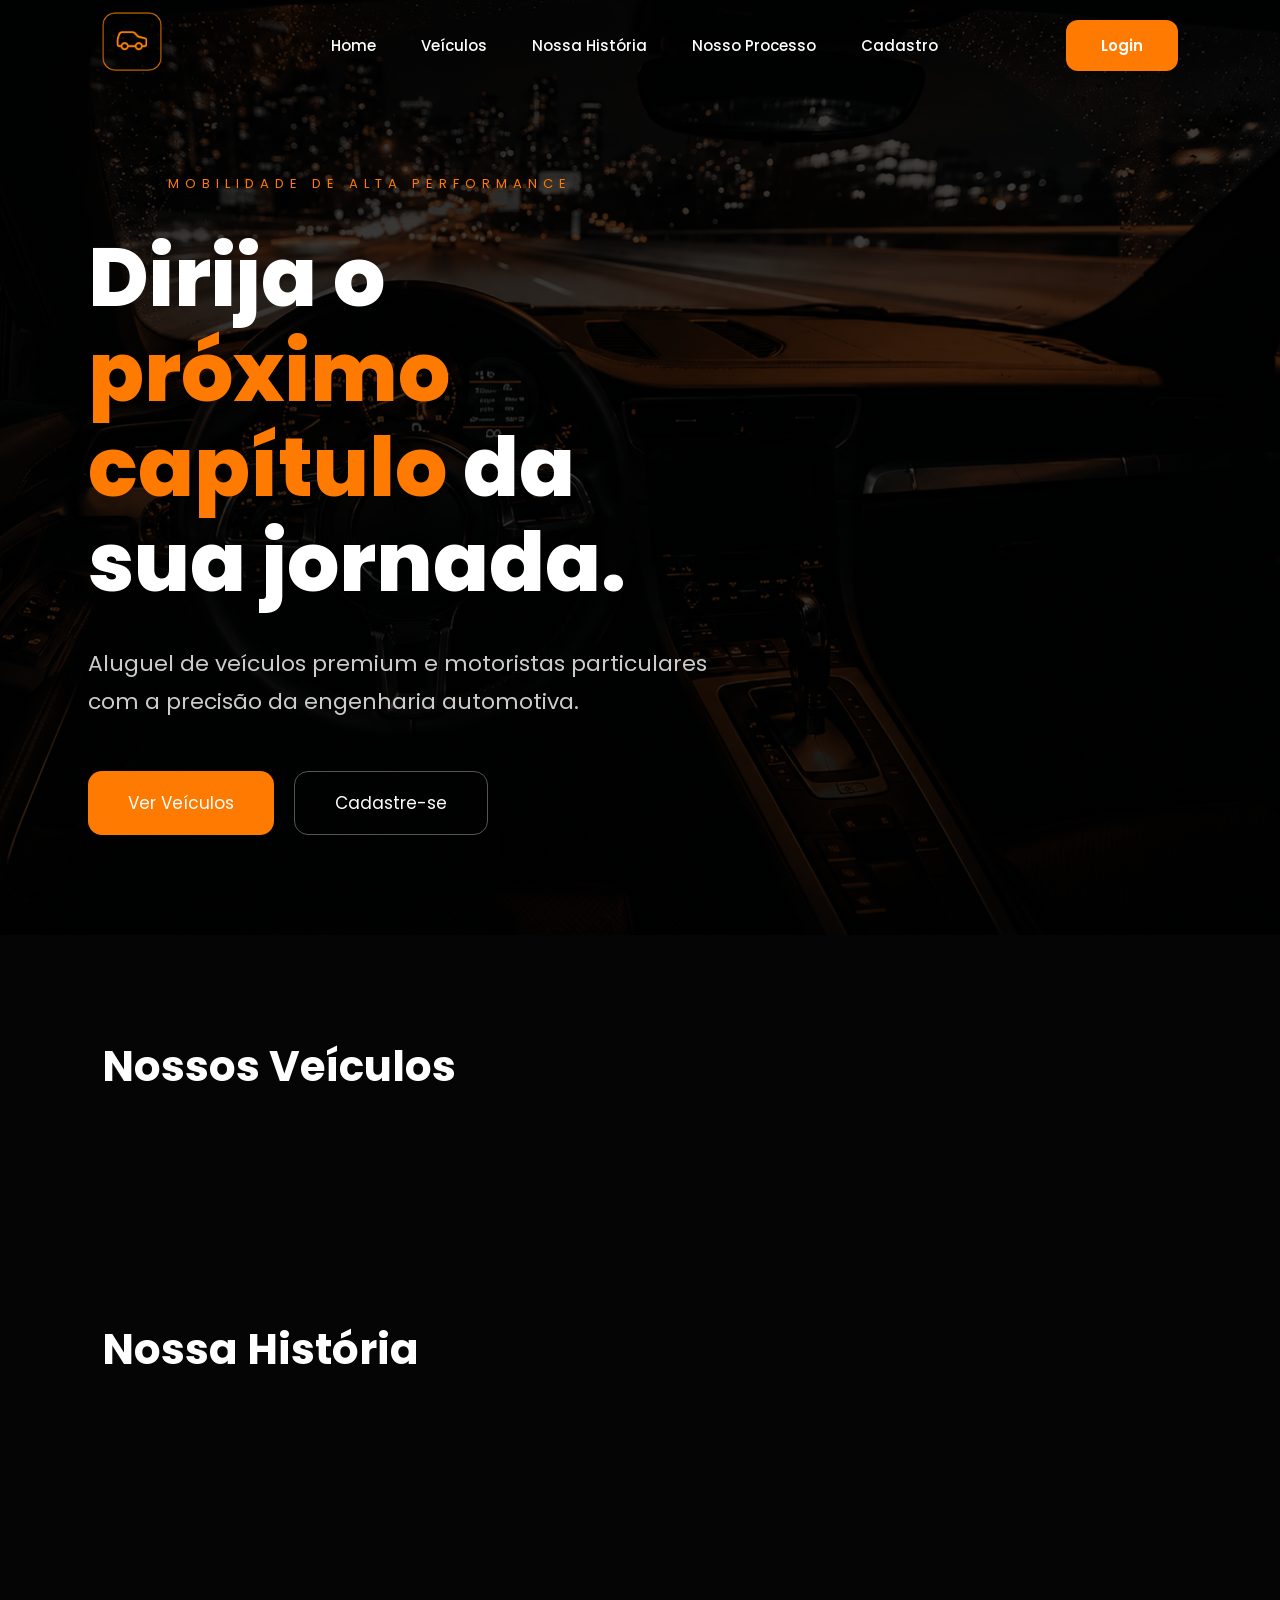
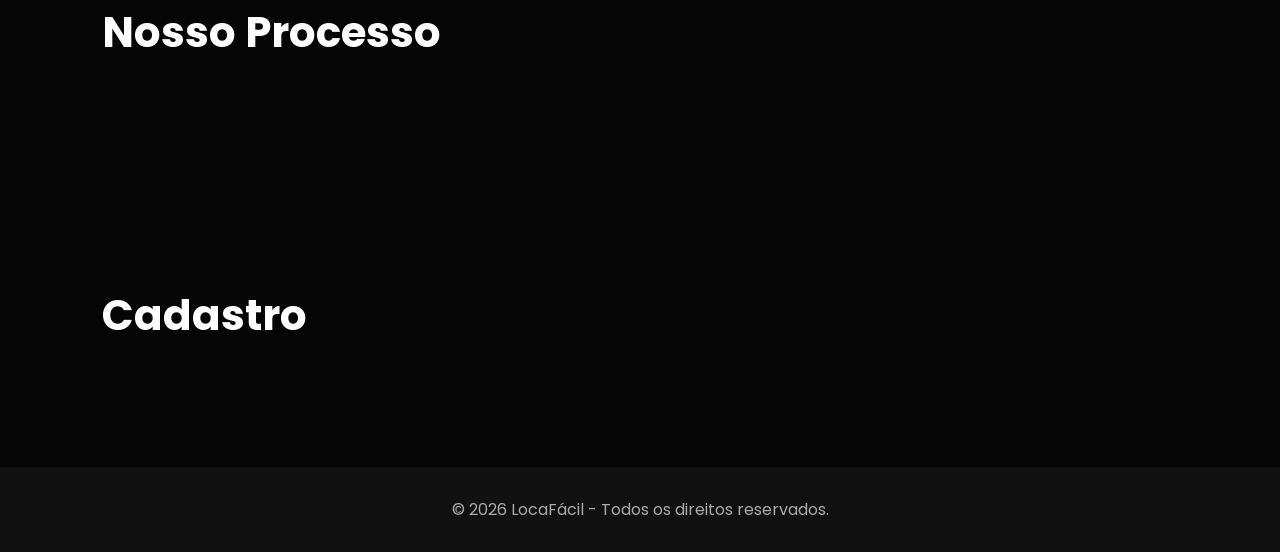
==== Loca-facil/index.html @ 319cf05b "Add files via upload" ====
<!DOCTYPE html>
<html lang="pt-BR">

<head>
    <meta charset="UTF-8">
    <meta name="viewport" content="width=device-width, initial-scale=1.0">

    <title>LocaFácil | Locação de Veículos</title>

    <link rel="stylesheet" href="style.css">

    <script src="javas.js" defer></script>
</head>

<body>

    <!-- ================= HEADER ================= -->
    <header>

        <nav class="navbar">

            <!-- Logo -->
            <a href="#" class="logo">
                <img src="./imagens/carro png.png" alt="LocaFácil">
            </a>

            <!-- Menu -->
            <ul class="menu">

                <li>
                    <a href="#home">Home</a>
                </li>

                <li>
                    <a href="#veiculos">Veículos</a>
                </li>

                <li>
                    <a href="#historia">Nossa História</a>
                </li>

                <li>
                    <a href="#processo">Nosso Processo</a>
                </li>

                <li>
                    <a href="#cadastro">Cadastro</a>
                </li>

            </ul>

            <!-- Botão Login -->
            <button class="btn-login">
                Login
            </button>

            <!-- Botão Menu Mobile -->
            <button class="menu-toggle" aria-label="Abrir Menu">
                ☰
            </button>

        </nav>

    </header>

    <!-- ================= MAIN ================= -->
    <main>

        <!-- Hero -->
        <section id="home" class="hero">

            <div class="overlay"></div>

            <div class="hero-content">

                <span class="subtitulo">
                    Mobilidade de Alta Performance
                </span>

                <h1>
                    Dirija o
                    <span>próximo capítulo</span>
                    da sua jornada.
                </h1>

                <p>
                    Aluguel de veículos premium e motoristas particulares
                    com a precisão da engenharia automotiva.
                </p>

                <div class="buttons">

                    <button class="btn-primary">
                        Ver Veículos
                    </button>

                    <button class="btn-secondary">
                        Cadastre-se
                    </button>

                </div>

            </div>

        </section>

        <!-- Veículos -->
        <section id="veiculos">

            <h2>Nossos Veículos</h2>

        </section>

        <!-- Nossa História -->
        <section id="historia">

            <h2>Nossa História</h2>

        </section>

        <!-- Processo -->
        <section id="processo">

            <h2>Nosso Processo</h2>

        </section>

        <!-- Cadastro -->
        <section id="cadastro">

            <h2>Cadastro</h2>

        </section>

    </main>

    <!-- ================= FOOTER ================= -->
    <footer>

        <p>
            © 2026 LocaFácil - Todos os direitos reservados.
        </p>

    </footer>

</body>

</html>
---- Loca-facil/style.css ----
/* ===========================
 GOOGLE FONT
=========================== */

@import url('https://fonts.googleapis.com/css2?family=Poppins:wght@300;400;500;600;700;800&display=swap');


/* ===========================
 RESET
=========================== */

*{
    margin:0;
    padding:0;
    box-sizing:border-box;
    font-family:'Poppins',sans-serif;
}


html{
    scroll-behavior:smooth;
}


body{

    background:#050505;
    color:white;
    overflow-x:hidden;

}


a{

    text-decoration:none;
    color:white;

}


ul{

    list-style:none;

}


img{

    max-width:60%;

}


/* ===========================
 NAVBAR
=========================== */


.navbar{

    width:100%;
    height:90px;

    display:flex;

    align-items:center;

    justify-content:space-between;

    padding:0 8%;

    position:fixed;

    top:0;

    left:0;

    z-index:999;

    transition:.4s;

}


.logo img{

    width:100px;

}


/* MENU */

.menu{

    display:flex;

    gap:45px;

}


.menu a{

    font-size:15px;

    font-weight:500;

    transition:.3s;

}


.menu a:hover{

    color:#ff7a00;

}


/* BOTÃO LOGIN */


.btn-login{

    background:#ff7a00;

    border:none;

    color:white;

    padding:14px 35px;

    border-radius:12px;

    font-size:15px;

    font-weight:600;

    cursor:pointer;

    transition:.3s;

}


.btn-login:hover{

    background:#ff9333;

    transform:translateY(-3px);

}


/* BOTÃO MENU MOBILE */


.menu-toggle{

    display:none;

    background:none;

    border:none;

    color:white;

    font-size:32px;

    cursor:pointer;

}



/* ===========================
 HERO
=========================== */


.hero{


    min-height:100vh;


    background:

    linear-gradient(
        rgba(0,0,0,.75),
        rgba(0,0,0,.80)
    ),

    url("imagens/fundo.png");


    background-size:cover;

    background-position:center;

    display:flex;

    align-items:center;


}



.hero-content{


    width:650px;

    margin-left:8%;

    padding-top:70px;


    animation:entrada 1s ease;


}



@keyframes entrada{

from{

opacity:0;

transform:translateY(50px);

}


to{

opacity:1;

transform:translateY(0);

}

}



.subtitulo{


    color:#ff7a00;

    font-size:13px;

    letter-spacing:6px;

    text-transform:uppercase;

}



.hero h1{


    margin-top:35px;

    font-size:82px;

    line-height:95px;

    font-weight:800;

    

   
   


}
.hero{

    display:flex;
    flex-direction:column;

    align-items:flex-start;

    text-align:left;

    padding-left:80px;

}
.hero h1{

    margin-top:35px;

    font-size:82px;

    line-height:95px;

    font-weight:800;

    transform:translateX(-80px);

}



.hero h1 span{


    color:#ff7a00;


}



.hero p{


    margin-top:35px;

    color:#ccc;

    font-size:22px;

    line-height:38px;


}
.hero p{

    margin-top:35px;

    color:#ccc;

    font-size:22px;

    line-height:38px;

    transform:translateX(-80px);

}


/* ===========================
 BOTÕES
=========================== */


.buttons{


    display:flex;

    gap:20px;

    margin-top:50px;

   


}
.buttons{

    display:flex;

    gap:20px;

    margin-top:50px;

    justify-content:flex-start;

    transform:translateX(-80px);

}



.btn-primary,
.btn-secondary{


    padding:18px 40px;

    border-radius:14px;

    font-size:17px;

    cursor:pointer;

    transition:.3s;


}



.btn-primary{


    background:#ff7a00;

    color:white;

    border:none;


}


.btn-primary:hover{


    transform:translateY(-5px);

    box-shadow:
    0 15px 30px rgba(255,122,0,.4);


}



.btn-secondary{


    background:transparent;

    border:1px solid #555;

    color:white;


}



.btn-secondary:hover{


    border-color:#ff7a00;

    color:#ff7a00;


}



/* ===========================
 SEÇÕES
=========================== */


section{

    padding:100px 8%;

}


section h2{

    font-size:42px;

    margin-bottom:20px;

}


/* ===========================
 FOOTER
=========================== */


footer{

    background:#111;

    padding:30px;

    text-align:center;

    color:#aaa;

}



/* ===========================
 TABLET
=========================== */


@media(max-width:992px){


.hero h1{

    font-size:60px;

    line-height:70px;

}


.hero-content{

    width:85%;

}



}



/* ===========================
 MOBILE
=========================== */


@media(max-width:768px){


.navbar{

    padding:0 20px;

}



.menu{


    position:absolute;

    top:90px;

    left:0;

    width:100%;

    background:#080808;

    display:none;

    flex-direction:column;

    align-items:center;

    padding:30px 0;


}



.menu.active{

    display:flex;

}



.menu-toggle{

    display:block;

}



.btn-login{

    display:none;

}



.hero{


    min-height:100vh;

}



.hero-content{


    width:100%;

    margin:0;

    padding:150px 20px 50px;

    text-align:center;


}



.hero h1{


    font-size:42px;

    line-height:52px;


}



.hero p{


    font-size:18px;

    line-height:30px;


}



.buttons{


    flex-direction:column;

    align-items:center;


}



.btn-primary,
.btn-secondary{


    width:100%;


}



}



/* ===========================
 CELULAR PEQUENO
=========================== */


@media(max-width:480px){


.logo img{

    width: 130px;px;

}


.hero h1{


    font-size:34px;

    line-height:42px;


}



.hero p{

    font-size:16px;

}


.subtitulo{

    font-size:10px;

    letter-spacing:3px;

    transform:translateX(-200px);

}

}
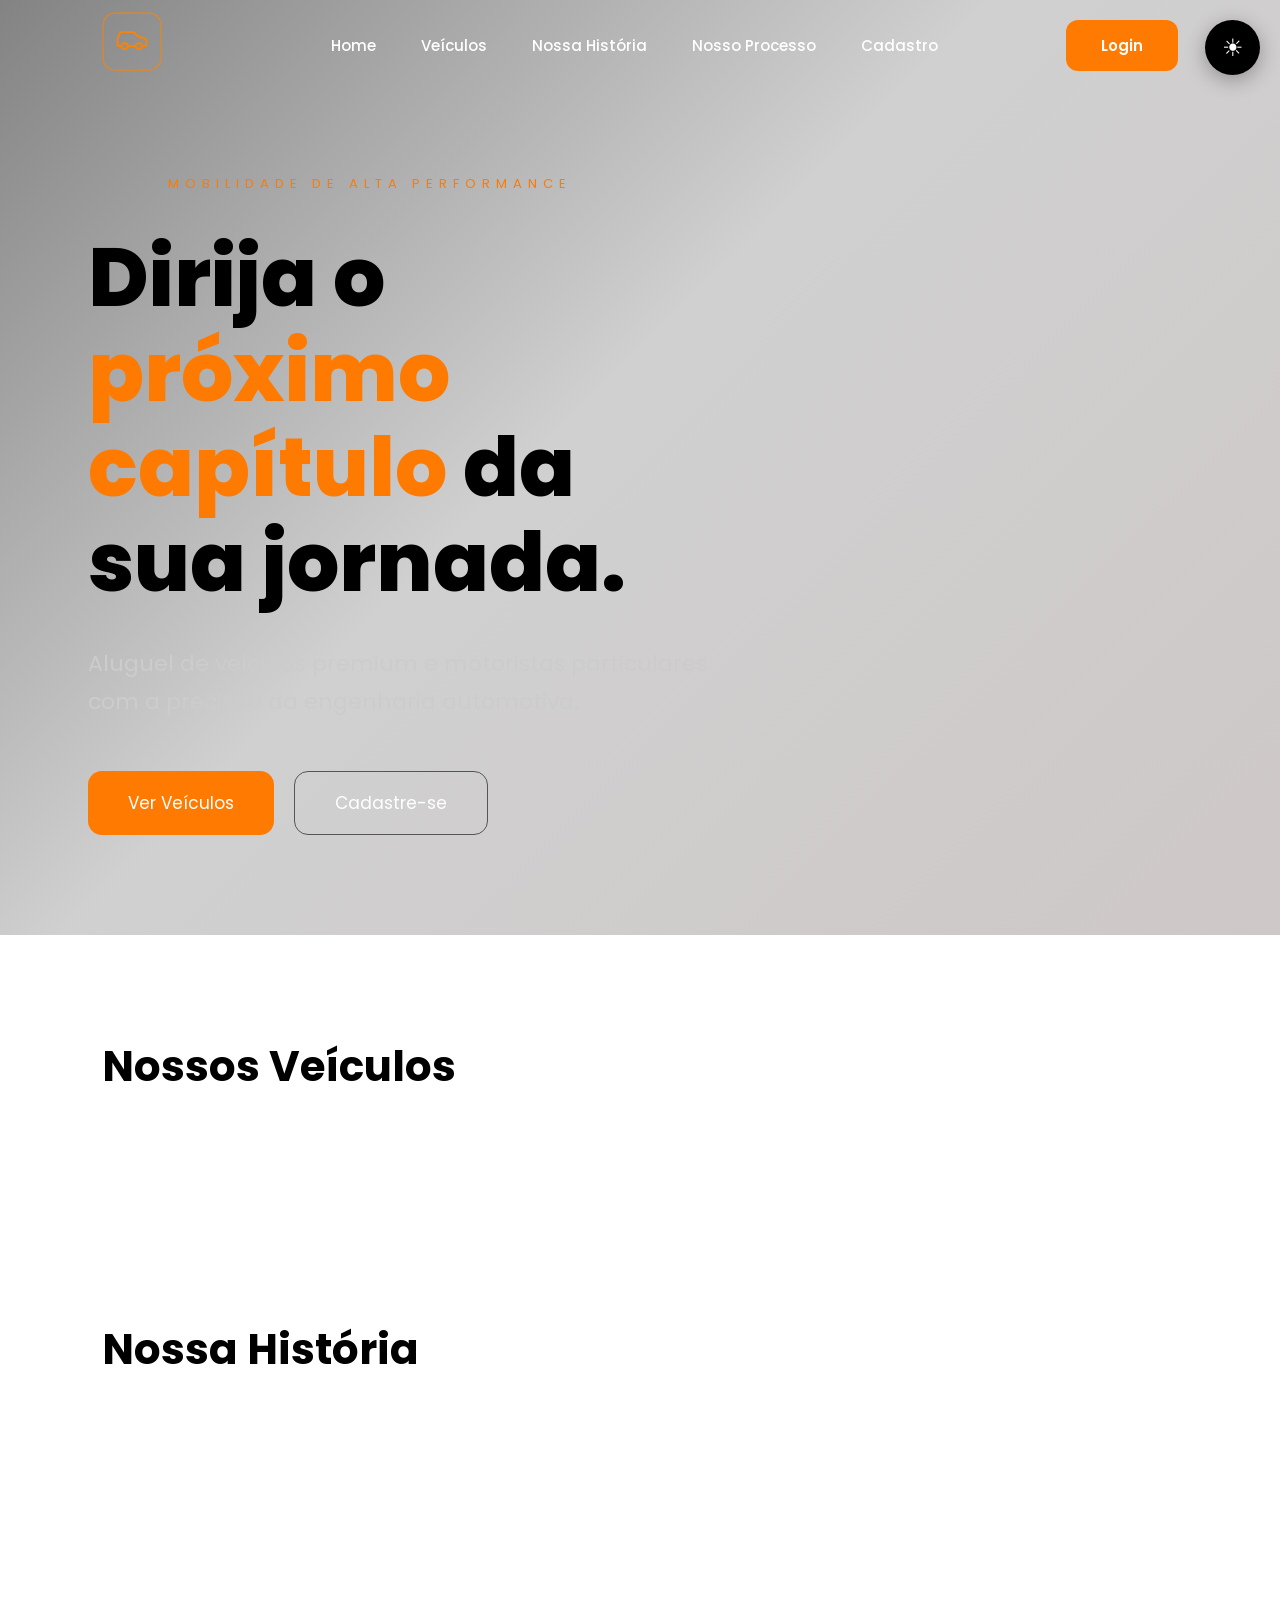
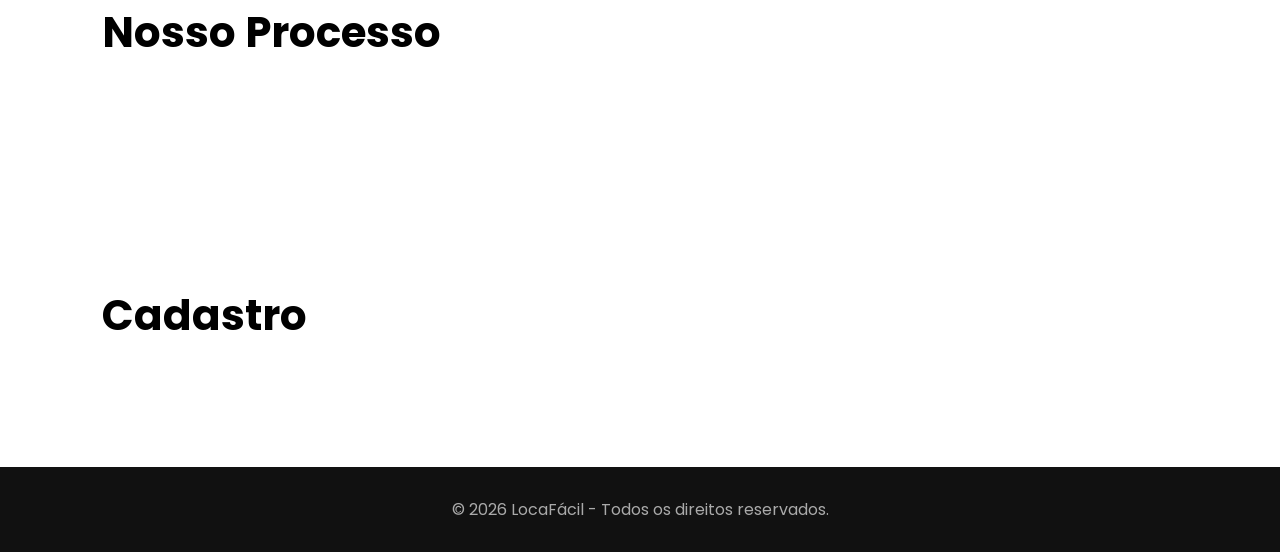
==== commit 6146568c: "Add files via upload" ====
--- a/Loca-facil/index.html
+++ b/Loca-facil/index.html
@@ -58,6 +58,11 @@
             <button class="menu-toggle" aria-label="Abrir Menu">
                 ☰
             </button>
+
+            <!-- Botão Tema -->
+                 <button id="theme-toggle" aria-label="Alterar Tema">
+                 <span id="icon">☀</span>
+                 </button>
 
         </nav>
 
--- a/Loca-facil/style.css
+++ b/Loca-facil/style.css
@@ -181,32 +181,29 @@
 =========================== */
 
 
+
+
 .hero{
 
-
     min-height:100vh;
 
-
     background:
-
     linear-gradient(
-        rgba(0,0,0,.75),
-        rgba(0,0,0,.80)
+        135deg,
+        rgba(90, 90, 90, 0.75) 0%,
+        rgba(122, 121, 121, 0.35) 45%,
+        rgba(185, 176, 176, 0.7) 100%
     ),
-
-    url("imagens/fundo.png");
-
+    url("imagens/porsche_catimbau.png");
 
     background-size:cover;
-
     background-position:center;
-
-    display:flex;
-
-    align-items:center;
-
-
-}
+    background-repeat:no-repeat;
+
+}
+
+
+
 
 
 
@@ -294,6 +291,8 @@
 
     padding-left:80px;
 
+
+   
 }
 .hero h1{
 
@@ -710,5 +709,79 @@
 }
 
 }
-
-
+/* ===============================
+   TEMA CLARO (PADRÃO)
+================================== */
+
+:root{
+    --bg:#ffffff;
+    --text:#000000;
+    --card:#f5f5f5;
+    --border:#d9d9d9;
+}
+
+body{
+    background:var(--bg);
+    color:var(--text);
+    transition:.4s;
+}
+
+/* ===============================
+   TEMA ESCURO
+================================== */
+
+body.dark{
+
+    --bg:#111111;
+    --text:#ffffff;
+    --card:#1d1d1d;
+    --border:#333333;
+
+}
+
+/* ===============================
+   BOTÃO
+================================== */
+
+#theme-toggle{
+
+    position:fixed;
+
+    top:20px;
+    right:20px;
+
+    width:55px;
+    height:55px;
+
+    border:none;
+    border-radius:50%;
+
+    background:#000;
+    color:#fff;
+
+    cursor:pointer;
+
+    display:flex;
+    justify-content:center;
+    align-items:center;
+
+    font-size:24px;
+
+    transition:.4s;
+
+    box-shadow:0 5px 20px rgba(0,0,0,.3);
+
+}
+
+body.dark #theme-toggle{
+
+    background:#fff;
+    color:#000;
+
+}
+
+#theme-toggle:hover{
+
+    transform:scale(1.08);
+
+}
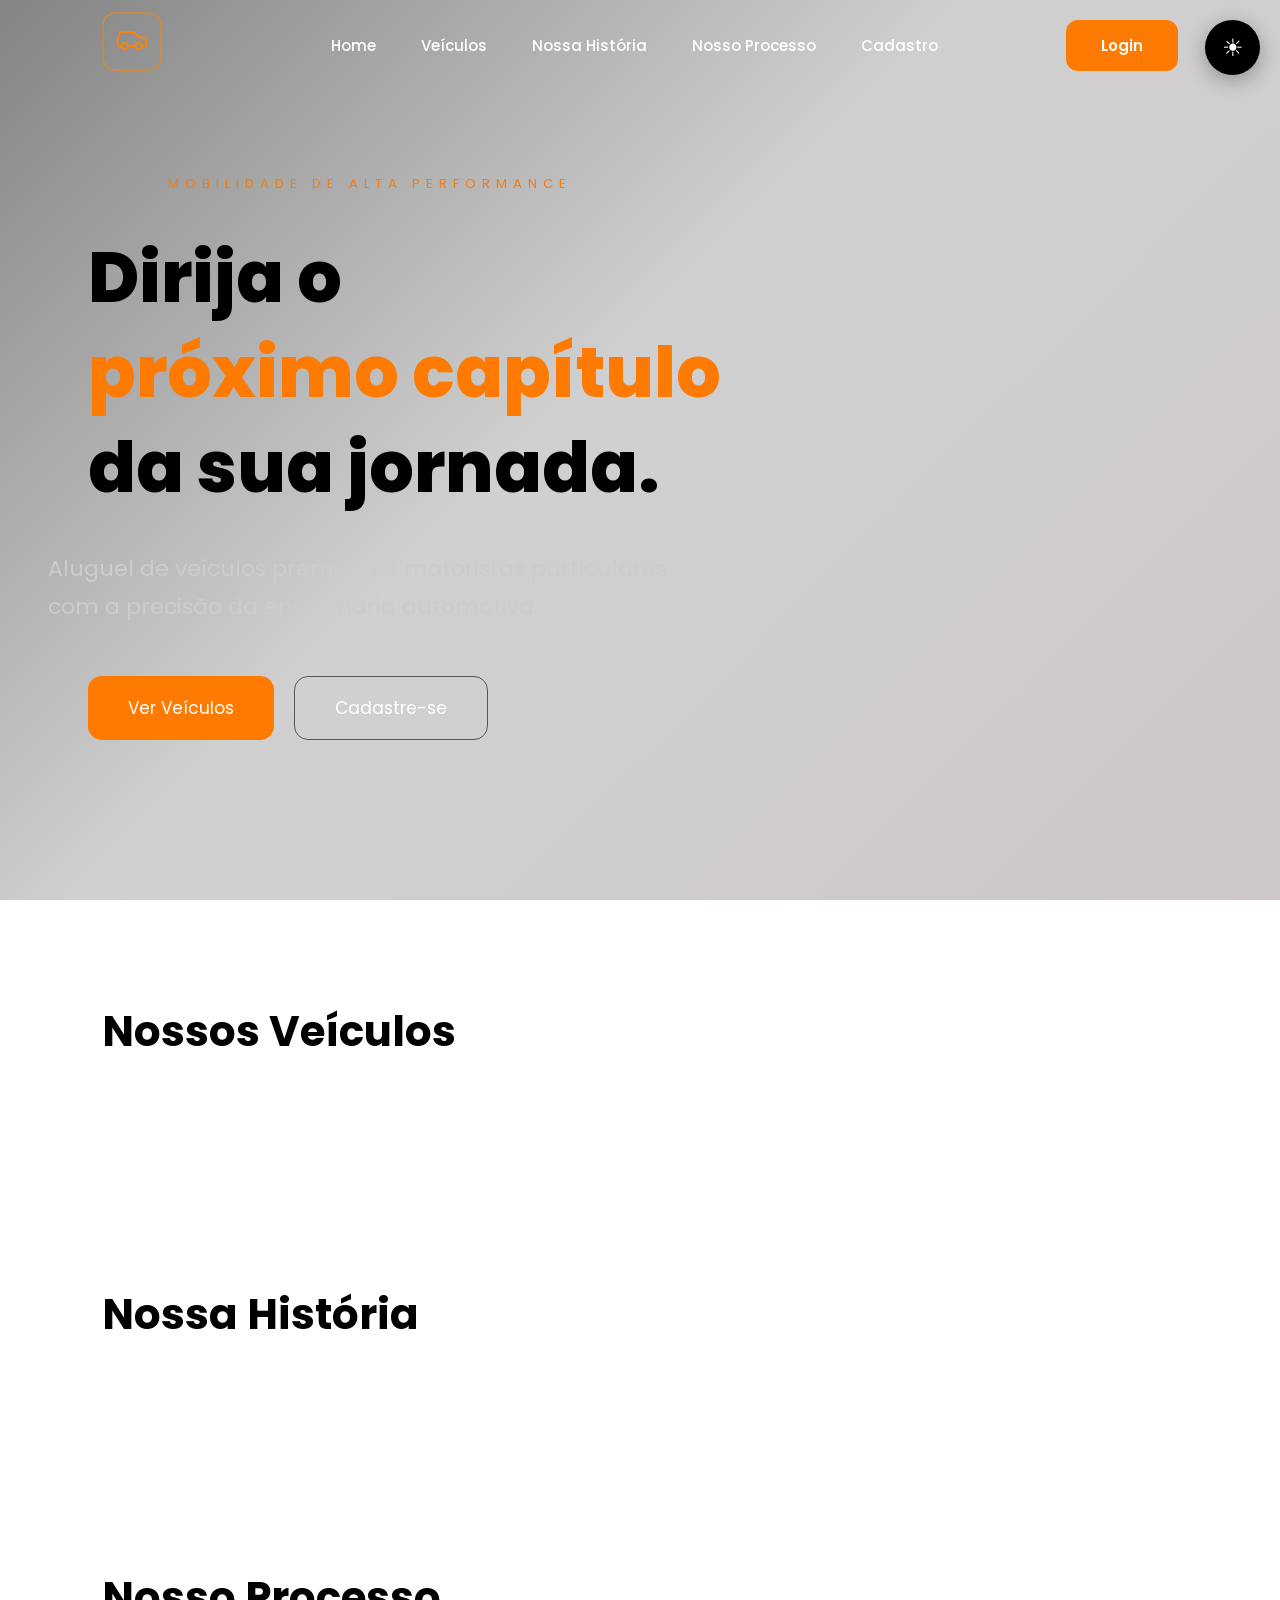
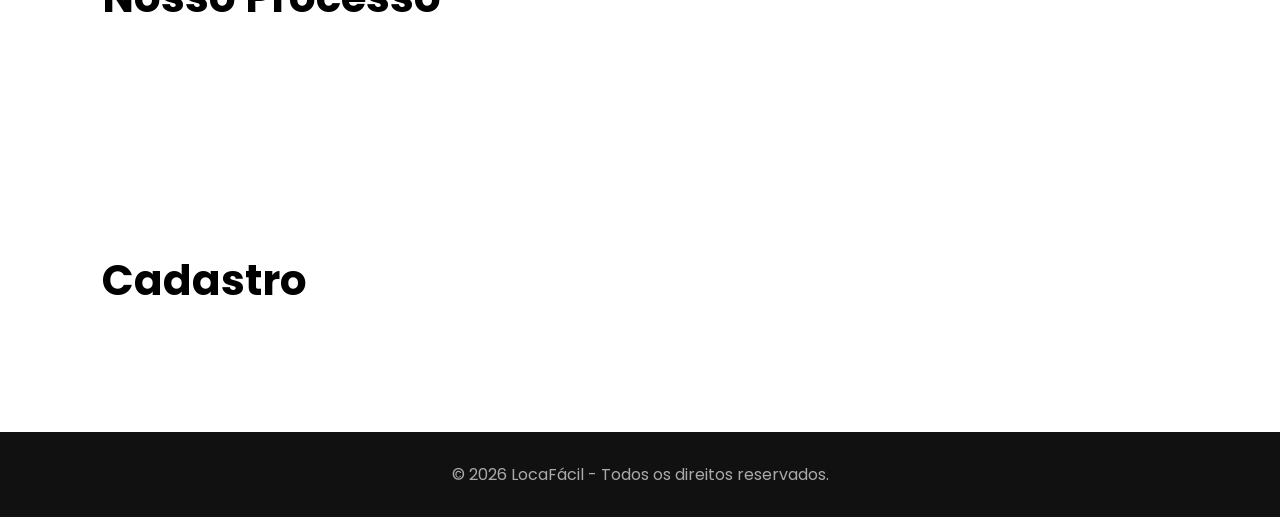
==== commit 5ba2bff7: "Add files via upload" ====
--- a/Loca-facil/index.html
+++ b/Loca-facil/index.html
@@ -83,8 +83,8 @@
                 </span>
 
                 <h1>
-                    Dirija o
-                    <span>próximo capítulo</span>
+                    Dirija o <br>
+                    <span>próximo capítulo <br></span>
                     da sua jornada.
                 </h1>
 
--- a/Loca-facil/style.css
+++ b/Loca-facil/style.css
@@ -294,11 +294,12 @@
 
    
 }
+
 .hero h1{
 
     margin-top:35px;
 
-    font-size:82px;
+    font-size:70px;
 
     line-height:95px;
 
@@ -307,6 +308,7 @@
     transform:translateX(-80px);
 
 }
+    
 
 
 
@@ -314,15 +316,28 @@
 
 
     color:#ff7a00;
-
-
-}
-
-
-
+    
+
+}
+
+
+
+/*.hero p{
+
+
+    margin-top:35px;
+
+    color:#ccc;
+
+    font-size:22px;
+
+    line-height:38px;
+
+
+}
+    */
 .hero p{
 
-
     margin-top:35px;
 
     color:#ccc;
@@ -331,19 +346,7 @@
 
     line-height:38px;
 
-
-}
-.hero p{
-
-    margin-top:35px;
-
-    color:#ccc;
-
-    font-size:22px;
-
-    line-height:38px;
-
-    transform:translateX(-80px);
+    transform:translateX(-120px);
 
 }
 
@@ -471,7 +474,10 @@
 
     margin-bottom:20px;
 
-}
+    justify-content: flex-start;
+
+}
+    
 
 
 /* ===========================
@@ -501,126 +507,128 @@
 @media(max-width:992px){
 
 
+/*.hero h1{
+
+    font-size:-90px;
+
+    line-height:45px;
+
+}
+*/
+
+.hero-content{
+
+    width:85%;
+
+}
+
+
+
+}
+
+
+
+/* ===========================
+ MOBILE
+=========================== */
+
+
+@media(max-width:768px){
+
+
+.navbar{
+
+    padding:0 20px;
+
+}
+
+
+
+.menu{
+
+
+    position:absolute;
+
+    top:90px;
+
+    left:0;
+
+    width:100%;
+
+    background:#080808;
+
+    display:none;
+
+    flex-direction:column;
+
+    align-items:center;
+
+    padding:30px 0;
+
+
+}
+
+
+
+.menu.active{
+
+    display:flex;
+
+}
+
+
+
+.menu-toggle{
+
+    display:block;
+
+}
+
+
+
+.btn-login{
+
+    display:none;
+
+}
+
+
+
+/*.hero{
+
+
+    min-height:100vh;
+
+}
+    */
+
+
+
+.hero-content{
+
+
+    width:100%;
+
+    margin:0;
+
+    padding:150px 20px 50px;
+
+    text-align:center;
+
+
+}
+
+
+
 .hero h1{
 
-    font-size:60px;
-
-    line-height:70px;
-
-}
-
-
-.hero-content{
-
-    width:85%;
-
-}
-
-
-
-}
-
-
-
-/* ===========================
- MOBILE
-=========================== */
-
-
-@media(max-width:768px){
-
-
-.navbar{
-
-    padding:0 20px;
-
-}
-
-
-
-.menu{
-
-
-    position:absolute;
-
-    top:90px;
-
-    left:0;
-
-    width:100%;
-
-    background:#080808;
-
-    display:none;
-
-    flex-direction:column;
-
-    align-items:center;
-
-    padding:30px 0;
-
-
-}
-
-
-
-.menu.active{
-
-    display:flex;
-
-}
-
-
-
-.menu-toggle{
-
-    display:block;
-
-}
-
-
-
-.btn-login{
-
-    display:none;
-
-}
-
-
-
-.hero{
-
-
-    min-height:100vh;
-
-}
-
-
-
-.hero-content{
-
-
-    width:100%;
-
-    margin:0;
-
-    padding:150px 20px 50px;
-
-    text-align:center;
-
-
-}
-
-
-
-.hero h1{
-
 
     font-size:42px;
 
     line-height:52px;
 
 
+
 }
 
 
@@ -632,8 +640,10 @@
 
     line-height:30px;
 
-
-}
+   
+
+}
+    
 
 
 
@@ -674,7 +684,7 @@
 
 .logo img{
 
-    width: 130px;px;
+    width: 130pxpx;
 
 }
 
@@ -686,6 +696,8 @@
 
     line-height:42px;
 
+   
+
 
 }
 
@@ -695,7 +707,14 @@
 
     font-size:16px;
 
-}
+    
+     display: flex;
+
+  
+
+
+}
+
 
 
 .subtitulo{
